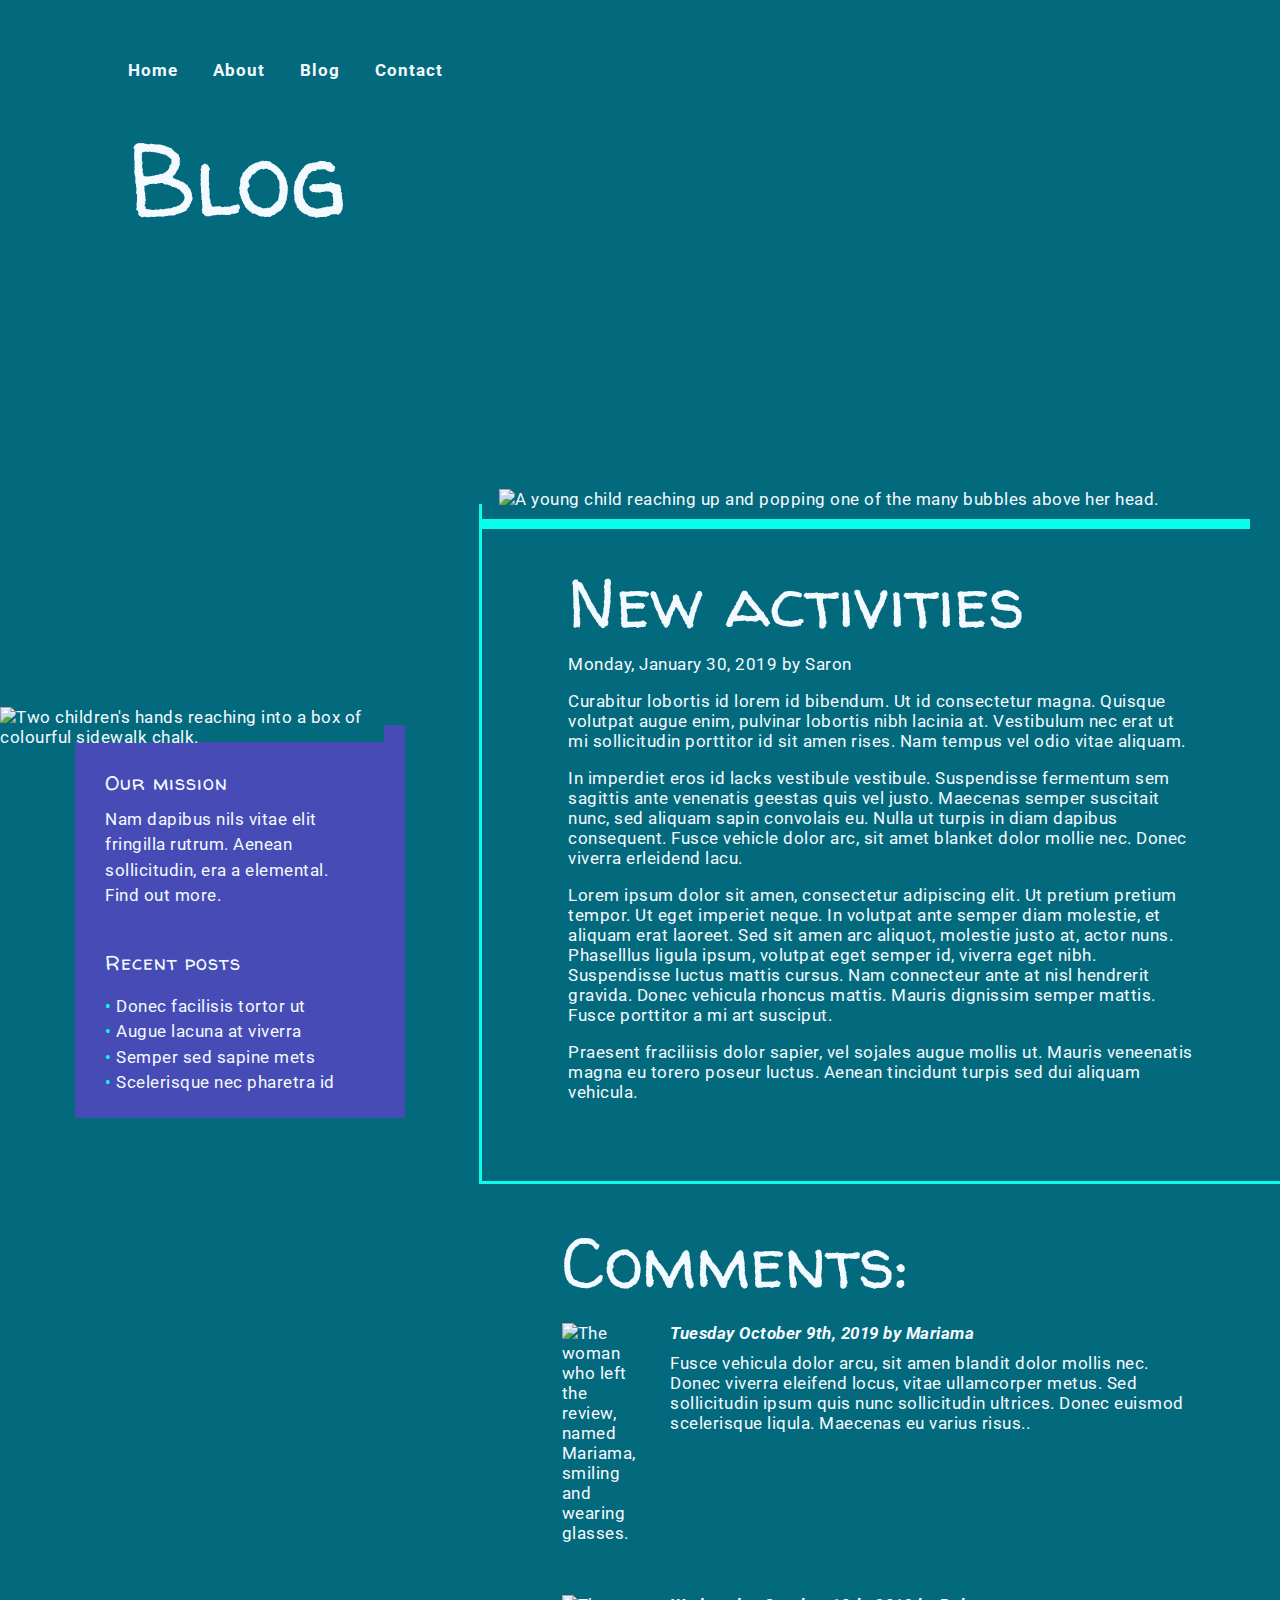
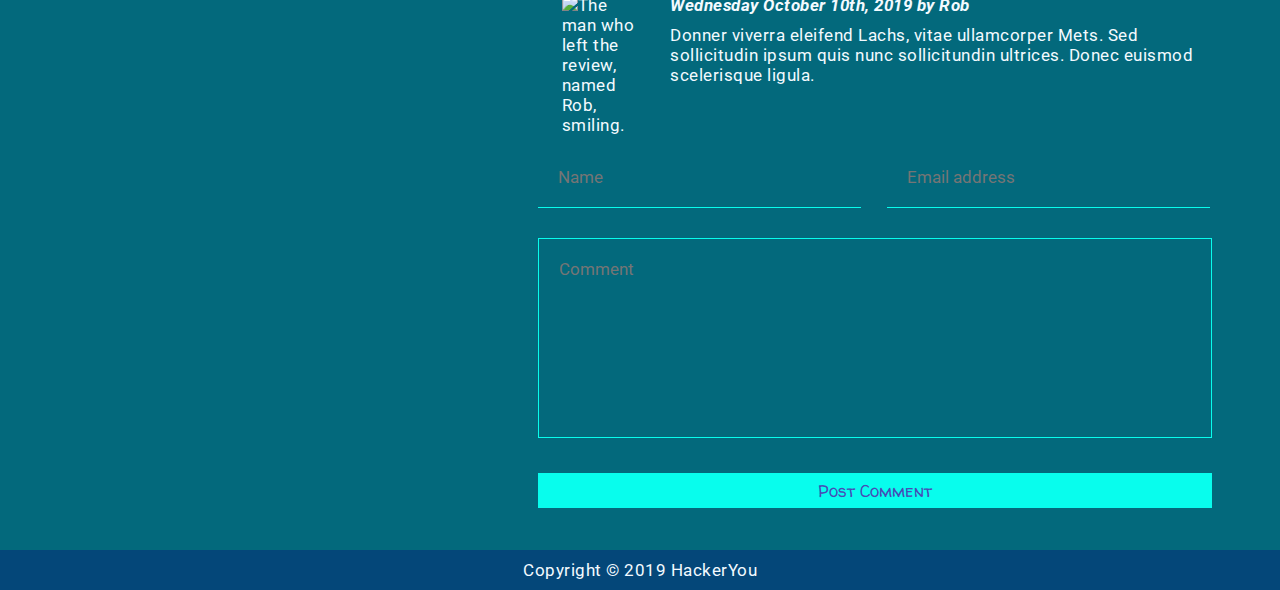
==== blog.html @ 0dada607 "tuesday night version" ====
<!DOCTYPE html>
<html lang="en">
<head>
  <meta charset="UTF-8">
  <meta name="viewport" content="width=device-width, initial-scale=1.0">
  <meta http-equiv="X-UA-Compatible" content="ie=edge">
  <title>FunPlace - Blog</title>
  <link href="https://fonts.googleapis.com/css?family=Roboto:400,700|Walter+Turncoat" rel="stylesheet">
  <link rel="stylesheet" href="https://use.fontawesome.com/releases/v5.8.1/css/all.css"
    integrity="sha384-50oBUHEmvpQ+1lW4y57PTFmhCaXp0ML5d60M1M7uH2+nqUivzIebhndOJK28anvf" crossorigin="anonymous">
  <link rel="stylesheet" href="styles/style.css">
</head>
<body>
  <a href="#blogMain" class="visuallyHidden">Skip to the main content on this page.</a>
  <header class="blogHeader">
    <div class="headerContent wrapper">
      <nav class="secondaryMenu menu">
        <ul>
          <li>
            <a href="index.html" aria-label="Go to FunPlace's home page.">Home</a>
          </li>
          <li>
            <a href="index.html#about" aria-label="Go to FunPlace's About section on the home page.">About</a>
          </li>
          <li>
            <a href="blog.html" aria-label="Go to FunPlace's blog page.">Blog</a>
          </li>
          <li>
            <a href="contact.html" aria-label="Go to FunPlace's contact page.">Contact</a>
          </li>
        </ul>
      </nav>
      <i class="fa fa-bars"></i>
      <h1 class="secondaryTitle">Blog</h1>
    </div>
  </header>
  <main class="blogMain" id="blogMain">
    <!-- Left side of Blog Page - Aside -->
    <aside class="blogLeft">
      <div class="missionImage">
        <img src="assets/image9.jpg" alt="Two children's hands reaching into a box of colourful sidewalk chalk.">
      </div>
      <div class="mission">
        <div class="missionStatement">
          <h3>Our mission</h3>
          <p>Nam dapibus nils vitae elit fringilla rutrum. Aenean sollicitudin, era a elemental. Find out more.</p>
        </div>
        <div class="recents">
          <h3>Recent posts</h3>
          <ul>
            <li>
              <a href="#" aria-label="Click for Recent Blog Post 1.">Donec facilisis tortor ut</a>
            </li>
            <li>
              <a href="#" aria-label="Click for Recent Blog Post 2.">Augue lacuna at viverra</a>
            </li>
            <li>
              <a href="#" aria-label="Click for Recent Blog Post 3.">Semper sed sapine mets</a>
            </li>
            <li>
              <a href="#" aria-label="Click for Recent Blog Post 4.">Scelerisque nec pharetra id</a>
            </li>
          </ul>
        </div>
      </div>
    </aside>
    <!-- Right side of Blog Page - Main content -->
    <section class="blogRight">
      <!-- New Activities -->
      <div class="activities">
        <div class="activitiesImage">
          <img src="assets/image10.jpg" alt="A young child reaching up and popping one of the many bubbles above her head.">
        </div>
        <div class="activitiesDescription">
          <h2 class="activitiesHeading">New activities</h2>
          <p>Monday, January 30, 2019 by Saron</p>
          <p>Curabitur lobortis id lorem id bibendum. Ut id consectetur magna. Quisque volutpat augue enim, pulvinar lobortis nibh lacinia at. Vestibulum nec erat ut mi sollicitudin porttitor id sit amen rises. Nam tempus vel odio vitae aliquam.</p>
          <p>In imperdiet eros id lacks vestibule vestibule. Suspendisse fermentum sem sagittis ante venenatis geestas quis vel justo. Maecenas semper suscitait nunc, sed aliquam sapin convolais eu. Nulla ut turpis in diam dapibus consequent. Fusce vehicle dolor arc, sit amet blanket dolor mollie nec. Donec viverra erleidend lacu.</p>
          <p>Lorem ipsum dolor sit amen, consectetur adipiscing elit. Ut pretium pretium tempor. Ut eget imperiet neque. In volutpat ante semper diam molestie, et aliquam erat laoreet. Sed sit amen arc aliquot, molestie justo at, actor nuns. Phaselllus ligula ipsum, volutpat eget semper id, viverra eget nibh. Suspendisse luctus mattis cursus. Nam connecteur ante at nisl hendrerit gravida. Donec vehicula rhoncus mattis. Mauris dignissim semper mattis. Fusce porttitor a mi art susciput.</p>
          <p>Praesent fraciliisis dolor sapier, vel sojales augue mollis ut. Mauris veneenatis magna eu torero poseur luctus. Aenean tincidunt turpis sed dui aliquam vehicula.</p>
        </div>
      </div>
      <!-- Blog Right Section - Lower Portion/Comments -->
      <div class="comments">
        <h2 class="commentsHeading">Comments:</h2>

        <div class="comment1 wrapper">
          <div class="commentImage">
            <img src="assets/image11.jpg" alt="The woman who left the review, named Mariama, smiling and wearing glasses.">
          </div>
          <div class="commentInfo">
            <p class="commentDate">Tuesday October 9th, 2019 by Mariama</p>
            <p class="commentPara">Fusce vehicula dolor arcu, sit amen blandit dolor mollis nec. Donec viverra eleifend locus, vitae ullamcorper metus. Sed sollicitudin ipsum quis nunc sollicitudin ultrices. Donec euismod scelerisque liqula. Maecenas eu varius risus..</p>
          </div>
        </div>
        <div class="comment2 wrapper">
          <div class="commentImage">
            <img src="assets/image12.jpg" alt="The man who left the review, named Rob, smiling.">
          </div>
          <div class="commentInfo">
            <p class="commentDate">Wednesday October 10th, 2019 by Rob</p>
            <p class="commentPara">Donner viverra eleifend Lachs, vitae ullamcorper Mets. Sed sollicitudin ipsum quis nunc sollicitundin ultrices. Donec euismod scelerisque ligula.</p>
          </div>
        </div>
      </div>
      <!-- Comment Form -->
      <form action="sendEmail.php" method="POST" name="commentForm" autocomplete="on" class="commentForm">
        <label for="name" class="visuallyHidden">Enter your name.</label>
        <input type="text" id="name" name="name" required="true" placeholder="Name">

        <label for="email" class="visuallyHidden">Enter your email address.</label>
        <input type="email" id="email" name="email" required="true" placeholder="Email address">

        <label for="comment" class="visuallyHidden">Please enter your comment.</label>
        <textarea name="comment" id="comment" placeholder="Comment" required="true"></textarea>

        <button>Post comment</button>
      </form>
    </section>
  </main>
  <footer>
    <p>Copyright © 2019 HackerYou</p>
  </footer>
</body>
</html>
---- styles/style.css ----
@charset "UTF-8";
article, aside, details, figcaption, figure, footer, header, hgroup, nav, section, summary {
  display: block; }

audio, canvas, video {
  display: inline-block; }

audio:not([controls]) {
  display: none;
  height: 0; }

[hidden] {
  display: none; }

html {
  font-family: sans-serif;
  -webkit-text-size-adjust: 100%;
  -ms-text-size-adjust: 100%; }

a:focus {
  outline: thin dotted; }

a:active, a:hover {
  outline: 0; }

h1 {
  font-size: 2em; }

abbr[title] {
  border-bottom: 1px dotted; }

b, strong {
  font-weight: 700; }

dfn {
  font-style: italic; }

mark {
  background: #ff0;
  color: #000; }

code, kbd, pre, samp {
  font-family: monospace, serif;
  font-size: 1em; }

pre {
  white-space: pre-wrap;
  word-wrap: break-word; }

q {
  quotes: \201C \201D \2018 \2019; }

small {
  font-size: 80%; }

sub, sup {
  font-size: 75%;
  line-height: 0;
  position: relative;
  vertical-align: baseline; }

sup {
  top: -.5em; }

sub {
  bottom: -.25em; }

img {
  border: 0; }

svg:not(:root) {
  overflow: hidden; }

fieldset {
  border: 1px solid silver;
  margin: 0 2px;
  padding: .35em .625em .75em; }

button, input, select, textarea {
  font-family: inherit;
  font-size: 100%;
  margin: 0; }

button, input {
  line-height: normal; }

button, html input[type=button], input[type=reset], input[type=submit] {
  -webkit-appearance: button;
  cursor: pointer; }

button[disabled], input[disabled] {
  cursor: default; }

input[type=checkbox], input[type=radio] {
  -webkit-box-sizing: border-box;
  box-sizing: border-box;
  padding: 0; }

input[type=search] {
  -webkit-appearance: textfield;
  -moz-box-sizing: content-box;
  -webkit-box-sizing: content-box;
  box-sizing: content-box; }

input[type=search]::-webkit-search-cancel-button, input[type=search]::-webkit-search-decoration {
  -webkit-appearance: none; }

textarea {
  overflow: auto;
  vertical-align: top; }

table {
  border-collapse: collapse;
  border-spacing: 0; }

body, figure {
  margin: 0; }

legend, button::-moz-focus-inner, input::-moz-focus-inner {
  border: 0;
  padding: 0; }

.clearfix:after {
  visibility: hidden;
  display: block;
  font-size: 0;
  content: '';
  clear: both;
  height: 0; }

* {
  -moz-box-sizing: border-box;
  -webkit-box-sizing: border-box;
  box-sizing: border-box; }

.visuallyHidden:not(:focus):not(:active) {
  position: absolute;
  width: 1px;
  height: 1px;
  margin: -1px;
  border: 0;
  padding: 0;
  white-space: nowrap;
  -webkit-clip-path: inset(100%);
  clip-path: inset(100%);
  clip: rect(0 0 0);
  overflow: hidden; }

html {
  font-size: 62.5%;
  scroll-behavior: smooth; }

body {
  font-size: 1.7rem;
  font-family: "Roboto", sans-serif;
  font-weight: 400;
  letter-spacing: .5px;
  color: #f3faff;
  background: #03697c; }

.wrapper {
  max-width: 1024px;
  margin: 0 auto; }

img {
  max-width: 100%;
  width: 100%;
  display: block; }

h1,
h2,
h3 {
  font-family: "Walter Turncoat", cursive;
  font-weight: 400; }

h1,
h2 {
  letter-spacing: 0; }

h3 {
  letter-spacing: 1px; }

.secondaryTitle {
  font-size: 7.8vw;
  margin: 0; }

.heading {
  font-size: 3rem;
  margin: 0 0 10px 0; }

.activitiesHeading,
.commentsHeading {
  font-size: 7rem; }

.hero,
.headerContent {
  position: relative; }

.hero .fa-bars {
  position: absolute;
  top: 25px;
  right: 25px;
  font-size: 3rem;
  visibility: hidden; }

.headerContent .fa-bars {
  position: absolute;
  top: 25px;
  right: 0;
  font-size: 3rem;
  visibility: hidden; }

.clickForMore {
  font-family: "Walter Turncoat", cursive;
  text-transform: capitalize;
  text-decoration: none;
  color: #474bb5;
  background: #08fded;
  padding: 5px 10px;
  -webkit-transition: background .3s ease-in-out;
  -o-transition: background .3s ease-in-out;
  transition: background .3s ease-in-out; }
  .clickForMore:hover {
    background: #f3faff; }
  .clickForMore:active {
    color: #03697c; }
  .clickForMore:focus {
    border: 1px dotted #03697c; }
  .clickForMore:visited {
    color: #044779; }

.hero .menu {
  width: 80%; }

.menu ul {
  margin: 0;
  padding: 60px 0 0 0;
  display: -webkit-box;
  display: -ms-flexbox;
  display: flex;
  -webkit-box-orient: horizontal;
  -webkit-box-direction: normal;
  -ms-flex-direction: row;
  flex-direction: row;
  -ms-flex-wrap: wrap;
  flex-wrap: wrap; }
  .menu ul li {
    list-style: none;
    margin-right: 35px; }
    .menu ul li:last-of-type {
      margin-right: 0; }
    .menu ul li a {
      font-weight: 700;
      color: #f3faff;
      letter-spacing: 1px;
      text-decoration: none;
      -webkit-transition: border-bottom .3s ease-in-out;
      -o-transition: border-bottom .3s ease-in-out;
      transition: border-bottom .3s ease-in-out; }
      .menu ul li a:hover {
        border-bottom: 3px solid #08fded; }
      .menu ul li a:active {
        border-bottom: 3px dashed #474bb5; }
      .menu ul li a:focus {
        border: 1px dotted #08fded; }
      .menu ul li a:visited {
        color: rgba(129, 204, 199, 0.849); }

.secondaryMenu ul {
  padding-bottom: 30px; }

.hero {
  background: url(../../assets/homeHeader.jpg) top center/100% no-repeat; }

.indexHeader {
  display: -webkit-box;
  display: -ms-flexbox;
  display: flex;
  -webkit-box-orient: horizontal;
  -webkit-box-direction: normal;
  -ms-flex-direction: row;
  flex-direction: row;
  margin: 8.2% 0 0 0; }
  .indexHeader h1 {
    font-size: 9vw;
    width: 44%;
    margin-left: 8.5%;
    margin-right: 4%;
    padding-top: 27px; }
  .indexHeader img {
    width: 56%; }

.info {
  display: -webkit-box;
  display: -ms-flexbox;
  display: flex;
  -webkit-box-orient: horizontal;
  -webkit-box-direction: normal;
  -ms-flex-direction: row;
  flex-direction: row;
  -ms-flex-wrap: wrap;
  flex-wrap: wrap;
  padding: 4% 0 8% 0; }
  .info .infoContainer {
    width: 50%;
    display: -webkit-box;
    display: -ms-flexbox;
    display: flex;
    -webkit-box-orient: horizontal;
    -webkit-box-direction: normal;
    -ms-flex-direction: row;
    flex-direction: row; }
    .info .infoContainer .fas {
      background: #08fded;
      color: #474bb5;
      width: 40px;
      height: 40px;
      line-height: 40px;
      border-radius: 50%;
      text-align: center;
      vertical-align: middle;
      font-size: 2rem;
      margin-top: 5px; }
    .info .infoContainer .infoContent {
      margin: 0 10px; }

.programsLocations {
  background: #474bb5; }
  .programsLocations .programs,
  .programsLocations .locations {
    display: -webkit-box;
    display: -ms-flexbox;
    display: flex;
    -webkit-box-orient: horizontal;
    -webkit-box-direction: normal;
    -ms-flex-direction: row;
    flex-direction: row;
    -ms-flex-wrap: wrap;
    flex-wrap: wrap;
    -webkit-box-pack: justify;
    -ms-flex-pack: justify;
    justify-content: space-between; }
  .programsLocations .programs {
    margin-bottom: 4%; }
  .programsLocations .programsImage,
  .programsLocations .locationsImage {
    width: 43%; }
  .programsLocations .programsImage img {
    -webkit-box-shadow: 20px 20px 0 -5px #08fded;
    box-shadow: 20px 20px 0 -5px #08fded;
    margin-top: -30px; }
  .programsLocations .locationsImage img {
    -webkit-box-shadow: -20px 20px 0 -5px #08fded;
    box-shadow: -20px 20px 0 -5px #08fded;
    margin-bottom: -30px; }
  .programsLocations .programsInfo,
  .programsLocations .locationsInfo {
    width: 34%; }
  .programsLocations .programsInfo {
    margin-top: 6%;
    margin-right: 9%; }
  .programsLocations .locationsInfo {
    text-align: right;
    margin-top: 2%;
    margin-left: 9%; }
  .programsLocations h2 {
    letter-spacing: 1.3px;
    margin-bottom: 0px; }
  .programsLocations p {
    margin: 10px 0 30px; }

.roadTrips {
  padding: 8% 0 6% 0;
  text-align: center;
  width: 66%; }
  .roadTrips p {
    margin-bottom: 4%; }

.events {
  display: -webkit-box;
  display: -ms-flexbox;
  display: flex;
  -webkit-box-orient: horizontal;
  -webkit-box-direction: normal;
  -ms-flex-direction: row;
  flex-direction: row;
  -ms-flex-wrap: wrap;
  flex-wrap: wrap;
  padding: 8% 0; }
  .events .eventsLeft {
    width: 21.5%;
    margin-right: 4%;
    margin-left: 1%; }
    .events .eventsLeft img {
      -webkit-box-shadow: -15px 15px 0 0 #08fded;
      box-shadow: -15px 15px 0 0 #08fded; }
  .events .eventsRight {
    width: 69%;
    margin-left: 4%; }
    .events .eventsRight .heading {
      line-height: 0.85; }

.gallerySection {
  background: #474bb5; }
  .gallerySection .gallery {
    display: -webkit-box;
    display: -ms-flexbox;
    display: flex;
    -webkit-box-orient: horizontal;
    -webkit-box-direction: normal;
    -ms-flex-direction: row;
    flex-direction: row;
    -ms-flex-wrap: wrap;
    flex-wrap: wrap;
    padding: 6% 0; }
    .gallerySection .gallery .galleryImage {
      width: calc(33.33% - 20px);
      margin-right: 30px; }
    .gallerySection .gallery .gallery3 {
      margin-right: 0; }

.blogHeader {
  background: url(../../assets/blogHeader.jpg) top center/100% no-repeat;
  height: 70vh; }

.blogMain {
  display: -webkit-box;
  display: -ms-flexbox;
  display: flex;
  -webkit-box-orient: horizontal;
  -webkit-box-direction: normal;
  -ms-flex-direction: row;
  flex-direction: row;
  -ms-flex-wrap: nowrap;
  flex-wrap: nowrap; }
  .blogMain .blogLeft {
    width: 30%;
    margin-right: 5%;
    padding-top: 6%; }
    .blogMain .blogLeft img {
      -webkit-box-shadow: 30px 9px 0 -9px #474bb5;
      box-shadow: 30px 9px 0 -9px #474bb5; }
    .blogMain .blogLeft .mission {
      background: #474bb5;
      padding: 7px 20px 5px 30px;
      margin: -5px 0 0 75px;
      -webkit-box-shadow: 21px 0 0 0 #474bb5;
      box-shadow: 21px 0 0 0 #474bb5; }
    .blogMain .blogLeft h3 {
      margin-bottom: 10px; }
    .blogMain .blogLeft p {
      margin: 10px 0 40px 0;
      line-height: 1.5; }
    .blogMain .blogLeft ul {
      list-style-type: none;
      padding: 0; }
    .blogMain .blogLeft li {
      color: #08fded;
      list-style-type: "•";
      list-style-position: inside;
      text-indent: -1rem;
      padding-left: 1rem;
      line-height: 1.5; }
    .blogMain .blogLeft a {
      text-decoration: none;
      color: #f3faff; }
      .blogMain .blogLeft a:hover {
        border-bottom: 1px solid #08fded; }
      .blogMain .blogLeft a:active {
        color: #08fded; }
      .blogMain .blogLeft a:focus {
        border: 1px dotted #f3faff; }
      .blogMain .blogLeft a:visited {
        color: darkgrey; }
  .blogMain .blogRight {
    width: 61%;
    margin-left: 4%;
    margin-top: -11%; }
    .blogMain .blogRight .activitiesImage img {
      -webkit-box-shadow: -25px 25px 0 -5px #08fded;
      box-shadow: -25px 25px 0 -5px #08fded; }
    .blogMain .blogRight .activitiesHeading {
      margin: 0;
      line-height: 1; }
    .blogMain .blogRight .activitiesDescription {
      border-left: 3px solid #08fded;
      border-bottom: 3px solid #08fded;
      margin: -5px 0 0 -20px;
      padding: 8% 11%; }
    .blogMain .blogRight .comments {
      padding: 2% 10% 0 8%; }
    .blogMain .blogRight .commentsHeading {
      margin: 2% 0; }
    .blogMain .blogRight .comment1,
    .blogMain .blogRight .comment2 {
      display: -webkit-box;
      display: -ms-flexbox;
      display: flex;
      -webkit-box-orient: horizontal;
      -webkit-box-direction: normal;
      -ms-flex-direction: row;
      flex-direction: row;
      -ms-flex-wrap: nowrap;
      flex-wrap: nowrap; }
    .blogMain .blogRight .comment1 {
      margin-bottom: 8%; }
    .blogMain .blogRight .comment2 {
      margin-bottom: 2%; }
    .blogMain .blogRight .commentImage {
      width: 12%; }
    .blogMain .blogRight .commentInfo {
      width: 83%;
      margin-left: 5%; }
    .blogMain .blogRight .commentDate {
      font-weight: 700;
      font-style: italic;
      margin: 0; }
    .blogMain .blogRight .commentPara {
      margin: 10px 0 30px 0; }

.contactHeader {
  background: url(../../assets/contactHeader.jpg) top center/100% no-repeat;
  height: 70vh; }

.contactMain {
  display: -webkit-box;
  display: -ms-flexbox;
  display: flex;
  -webkit-box-orient: horizontal;
  -webkit-box-direction: normal;
  -ms-flex-direction: row;
  flex-direction: row;
  -ms-flex-wrap: wrap;
  flex-wrap: wrap;
  -webkit-box-pack: justify;
  -ms-flex-pack: justify;
  justify-content: space-between;
  margin: 5% 0 8% 0; }
  .contactMain .contactLeft {
    width: 25%;
    margin-left: 10%; }
    .contactMain .contactLeft .social ul {
      list-style: none;
      padding: 0;
      display: -webkit-box;
      display: -ms-flexbox;
      display: flex;
      -webkit-box-orient: horizontal;
      -webkit-box-direction: normal;
      -ms-flex-direction: row;
      flex-direction: row;
      -ms-flex-wrap: nowrap;
      flex-wrap: nowrap; }
    .contactMain .contactLeft .social li {
      margin-right: 3%; }
    .contactMain .contactLeft .social a {
      color: #f3faff;
      padding: 5px;
      -webkit-transition: color .3s ease-in-out;
      -o-transition: color .3s ease-in-out;
      transition: color .3s ease-in-out; }
      .contactMain .contactLeft .social a:hover {
        color: #08fded; }
      .contactMain .contactLeft .social a:active {
        color: #474bb5; }
      .contactMain .contactLeft .social a:focus {
        border: 1px dotted #474bb5; }
      .contactMain .contactLeft .social a:visited {
        color: #044779; }
    .contactMain .contactLeft p a {
      color: #f3faff;
      text-decoration: none; }
      .contactMain .contactLeft p a:hover {
        color: #08fded; }
      .contactMain .contactLeft p a:active {
        color: #474bb5; }
      .contactMain .contactLeft p a:focus {
        border: 1px dotted #474bb5; }
      .contactMain .contactLeft p a:visited {
        color: #044779; }
    .contactMain .contactLeft .contactAddress p {
      margin: 0; }
  .contactMain .contactRight {
    width: 59%;
    margin-right: 6%; }

form input[id=name],
form input[id=email],
form textarea {
  color: #f3faff;
  padding: 20px; }
  form input[id=name]::-webkit-input-placeholder,
  form input[id=email]::-webkit-input-placeholder,
  form textarea::-webkit-input-placeholder {
    opacity: 1; }
  form input[id=name]:-ms-input-placeholder,
  form input[id=email]:-ms-input-placeholder,
  form textarea:-ms-input-placeholder {
    opacity: 1; }
  form input[id=name]::-ms-input-placeholder,
  form input[id=email]::-ms-input-placeholder,
  form textarea::-ms-input-placeholder {
    opacity: 1; }
  form input[id=name]::placeholder,
  form input[id=email]::placeholder,
  form textarea::placeholder {
    opacity: 1; }
  form input[id=name]:hover,
  form input[id=email]:hover,
  form textarea:hover {
    color: #08fded; }
  form input[id=name]:active,
  form input[id=email]:active,
  form textarea:active {
    color: #044779; }
  form input[id=name]:focus,
  form input[id=email]:focus,
  form textarea:focus {
    border: 1px dotted #08fded; }
  form input[id=name]:visited,
  form input[id=email]:visited,
  form textarea:visited {
    color: #474bb5; }

form input[id=name],
form input[id=email] {
  width: 46.5%;
  margin-bottom: 30px;
  border: none; }

form input[id=name] {
  margin-right: 3%; }

form textarea {
  width: 97%;
  height: 200px;
  resize: none;
  overflow: hidden; }

form button {
  display: block;
  width: 97%;
  font-family: "Walter Turncoat", cursive;
  color: #474bb5;
  text-transform: capitalize;
  background: #08fded;
  border: 1px solid #08fded;
  padding: 5px;
  margin: 5% 0 6% 0;
  -webkit-transition: all .3s ease-in-out;
  -o-transition: all .3s ease-in-out;
  transition: all .3s ease-in-out; }
  form button:hover {
    background: #f3faff;
    border: 1px solid #f3faff; }
  form button:active {
    color: #03697c; }
  form button:focus {
    border: 1px dotted #474bb5; }
  form button:visited {
    color: #044779; }

.commentForm {
  margin: 0 6% 0 5%; }
  .commentForm input[id=name],
  .commentForm input[id=email],
  .commentForm textarea {
    background: #03697c; }
  .commentForm input[id=name],
  .commentForm input[id=email] {
    border-bottom: 1px solid #08fded; }
  .commentForm textarea {
    border: 1px solid #08fded; }

.contactForm {
  padding: 7% 4% 1% 6%;
  background: #474bb5;
  margin-top: -26%;
  -webkit-box-shadow: 20px 20px 0 -5px #08fded;
  box-shadow: 20px 20px 0 -5px #08fded; }
  .contactForm input[id=name],
  .contactForm input[id=email],
  .contactForm textarea {
    background: #474bb5; }
  .contactForm input[id=name],
  .contactForm input[id=email] {
    border-bottom: 1px solid #f3faff; }
  .contactForm textarea {
    border: 1px solid #f3faff; }

footer {
  background: #044779;
  text-align: center; }
  footer p {
    margin: 0;
    padding: 10px 0; }

@media (max-width: 1080px) {
  .info {
    width: 80%; }
    .info .infoContent {
      margin: 0 8%; }
  .programsLocations .programsInfo,
  .programsLocations .locationsInfo {
    width: 39%; }
    .programsLocations .programsInfo h2,
    .programsLocations .locationsInfo h2 {
      margin-top: 0; }
  .programsLocations .programsInfo {
    margin-top: 4%;
    margin-right: 4%; }
  .programsLocations .locationsInfo {
    margin-top: 0;
    margin-left: 4%; }
  .events {
    width: 80%; }
    .events .eventsLeft {
      width: 26%; }
    .events .eventsRight {
      width: 65%; }
      .events .eventsRight p {
        margin-bottom: 5%; }
  .gallery {
    width: 80%; }
  .blogHeader {
    height: 58vh; }
  .headerContent {
    width: 80%; }
  .contactMain .contactLeft {
    width: 27%;
    margin-left: 9%; }
  .contactMain .contactRight {
    width: 51%;
    margin-left: 7%; }
    .contactMain .contactRight .contactForm {
      margin-top: -40%; } }

@media (max-width: 940px) {
  .programsLocations .programs {
    -webkit-box-orient: vertical;
    -webkit-box-direction: normal;
    -ms-flex-direction: column;
    flex-direction: column; }
    .programsLocations .programs .programsImage,
    .programsLocations .programs .programsInfo {
      width: 75%;
      margin: 0 auto;
      text-align: center; }
    .programsLocations .programs .programsInfo {
      margin-top: 6%;
      margin-bottom: 4%; }
    .programsLocations .programs .programsImage img {
      margin-top: 7%; }
  .programsLocations .locations {
    -webkit-box-orient: vertical;
    -webkit-box-direction: reverse;
    -ms-flex-direction: column-reverse;
    flex-direction: column-reverse; }
    .programsLocations .locations .locationsImage,
    .programsLocations .locations .locationsInfo {
      width: 75%;
      margin: 0 auto;
      text-align: center; }
    .programsLocations .locations .locationsInfo {
      margin-top: 10%;
      margin-bottom: 6%; }
  .roadTrips {
    width: 80%; }
  .events .eventsLeft {
    width: 30%; }
  .events .eventsRight {
    width: 61%; }
  .blogHeader {
    height: 50vh; }
  .contactHeader {
    height: 52vh; }
  .contactMain {
    -webkit-box-orient: vertical;
    -webkit-box-direction: reverse;
    -ms-flex-direction: column-reverse;
    flex-direction: column-reverse; }
    .contactMain .contactLeft {
      width: 80%;
      margin: 8% auto 0;
      text-align: center; }
      .contactMain .contactLeft .social ul {
        -webkit-box-pack: justify;
        -ms-flex-pack: justify;
        justify-content: space-between;
        width: 40%;
        margin: 0 auto; }
      .contactMain .contactLeft .social a {
        font-size: 2.5rem; }
    .contactMain .contactRight {
      width: 80%;
      margin: 0 auto; }
      .contactMain .contactRight .contactForm {
        margin: 0; } }

@media (max-width: 768px) {
  .hero {
    background-position: left;
    background-size: cover;
    height: 75vh; }
    .hero .indexHeader h1 {
      font-size: 13vw;
      width: 60%;
      margin: 0 auto;
      padding: 14% 0; }
    .hero .indexHeader img {
      display: none; }
  .menu ul {
    -webkit-box-pack: space-evenly;
    -ms-flex-pack: space-evenly;
    justify-content: space-evenly;
    padding-top: 13%; }
    .menu ul li {
      margin-right: 10%; }
  .info {
    -webkit-box-orient: vertical;
    -webkit-box-direction: normal;
    -ms-flex-direction: column;
    flex-direction: column; }
    .info .infoContainer {
      width: 100%;
      margin: 2% 0; }
      .info .infoContainer .infoContent {
        margin: 0 5%; }
  .roadTrips {
    padding-bottom: 10%; }
    .roadTrips p {
      margin-bottom: 7%; }
  .pool img {
    height: 45vh;
    -o-object-fit: cover;
    object-fit: cover; }
  .events {
    -webkit-box-orient: vertical;
    -webkit-box-direction: normal;
    -ms-flex-direction: column;
    flex-direction: column; }
    .events .eventsLeft,
    .events .eventsRight {
      width: 100%;
      margin: 0 auto; }
    .events .eventsRight {
      text-align: center;
      margin-top: 10%; }
  .blogHeader {
    background-position: 10%;
    background-size: cover;
    height: 75vh; }
  .headerContent h1 {
    font-size: 13vw;
    text-align: center;
    width: 100%;
    margin: 0 auto;
    padding: 8% 0; }
  .blogMain {
    -webkit-box-orient: vertical;
    -webkit-box-direction: normal;
    -ms-flex-direction: column;
    flex-direction: column; }
    .blogMain .blogLeft {
      width: 65%;
      margin: 0 auto; }
    .blogMain h3 {
      font-size: 2.3rem; }
    .blogMain .blogRight {
      width: 80%;
      margin: 0 auto;
      margin-top: 10%; }
      .blogMain .blogRight .activitiesHeading,
      .blogMain .blogRight .commentsHeading {
        font-size: 9vw; }
    .blogMain p {
      font-size: 1.6rem; }
  .contactHeader {
    background-size: cover;
    height: 75vh; } }

@media (max-width: 480px) {
  .hero .fa-bars {
    visibility: visible; }
  .headerContent .fa-bars {
    visibility: visible; }
  .menu {
    display: none; }
  .indexHeader {
    margin: 0;
    padding-top: 50%; }
  .headerContent {
    padding-top: 50%; }
  .info {
    padding-top: 10%; }
  .programsLocations {
    padding: 5% 0; }
    .programsLocations .programsInfo h2 {
      margin-top: 4%; }
    .programsLocations .locationsInfo h2 {
      margin-top: 10%; }
  .roadTrips p {
    margin-bottom: 9%; }
  .events .eventsRight h2 {
    margin-top: 6%; }
  .events .eventsRight p {
    margin: 8% 0; }
  .gallerySection .gallery {
    -webkit-box-orient: vertical;
    -webkit-box-direction: normal;
    -ms-flex-direction: column;
    flex-direction: column; }
    .gallerySection .gallery .galleryImage {
      width: 100%;
      margin: 5% 0; }
  .blogMain .blogLeft .mission {
    margin: 0;
    padding: 7px 7px 7px 30px; }
  .blogMain .blogRight .activitiesDescription {
    padding: 12% 0 10% 6%;
    margin-bottom: 5%; }
  .blogMain .blogRight .activitiesHeading,
  .blogMain .blogRight .commentsHeading {
    font-size: 4.3rem; }
  form input[id="name"],
  form input[id="email"] {
    width: 97%; }
  .contactMain {
    margin-top: 10%; }
    .contactMain .contactLeft {
      margin-top: 13%;
      margin-bottom: 4%; } }
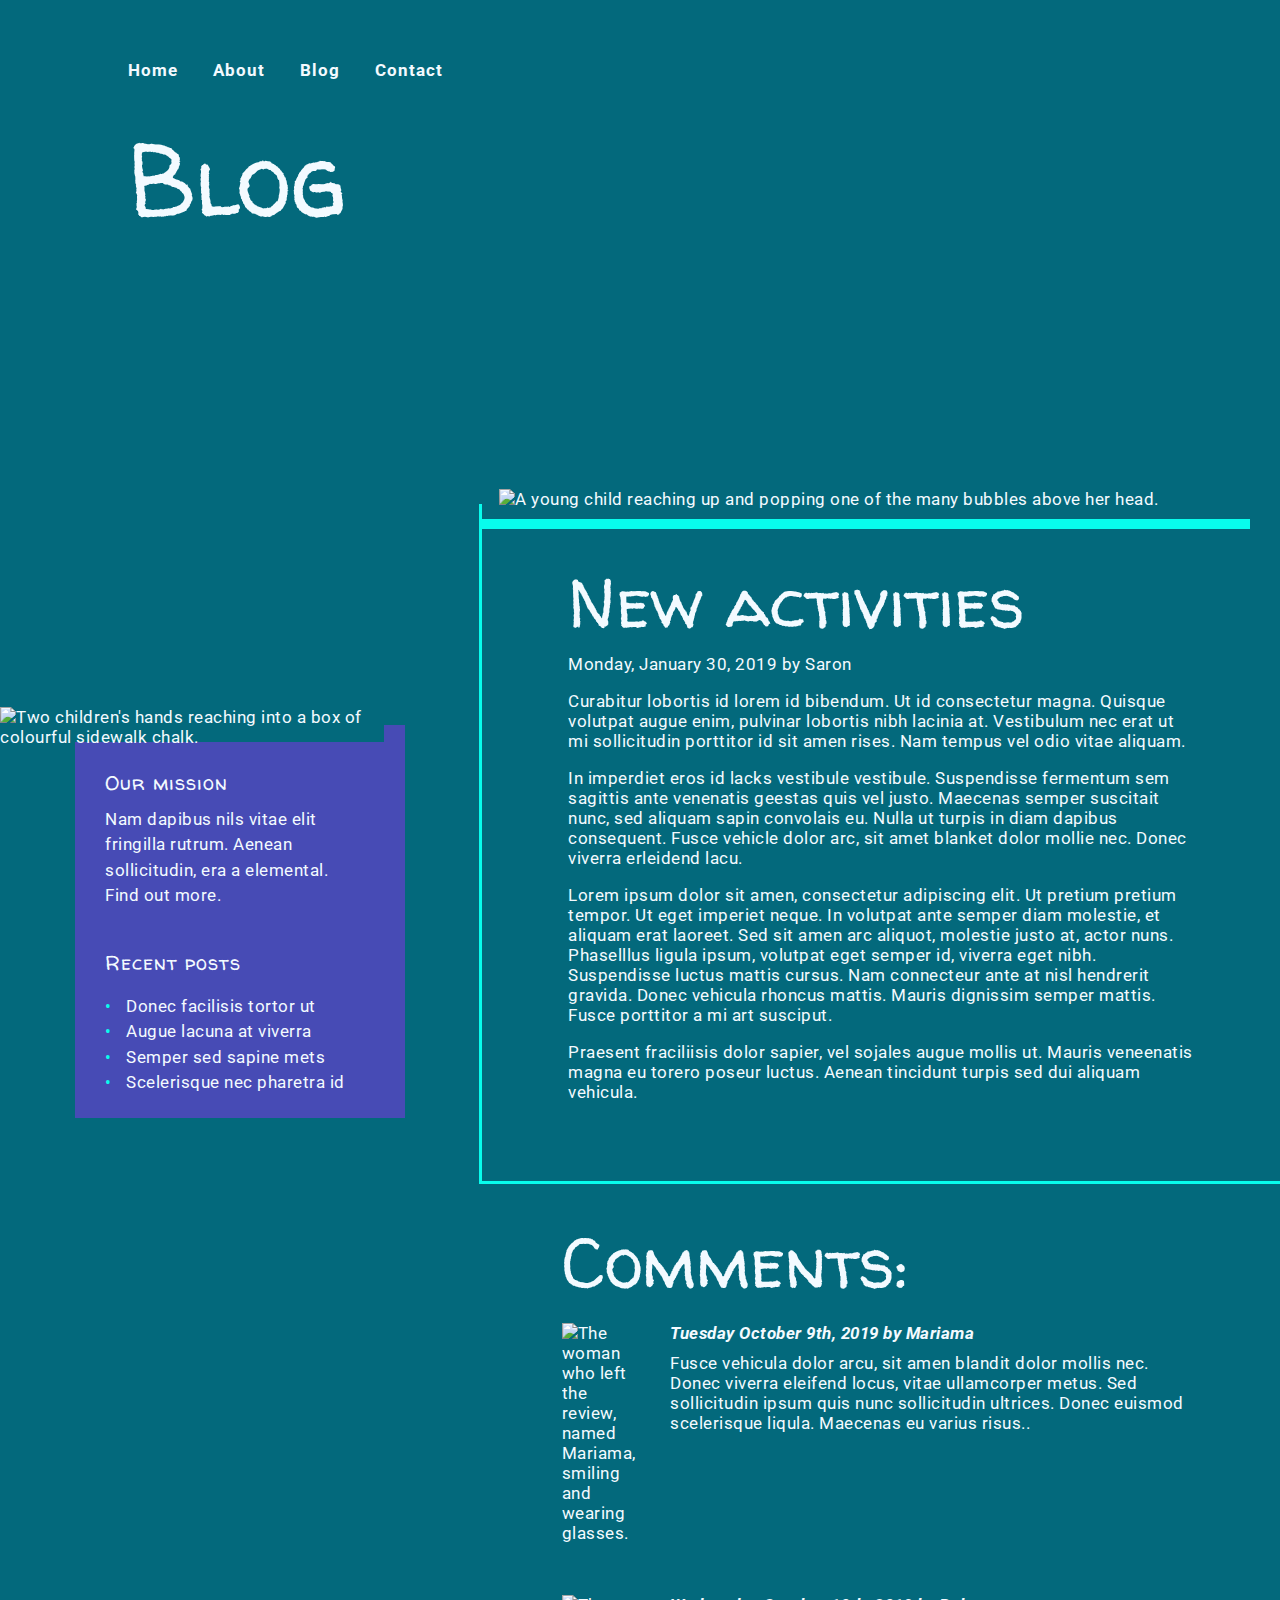
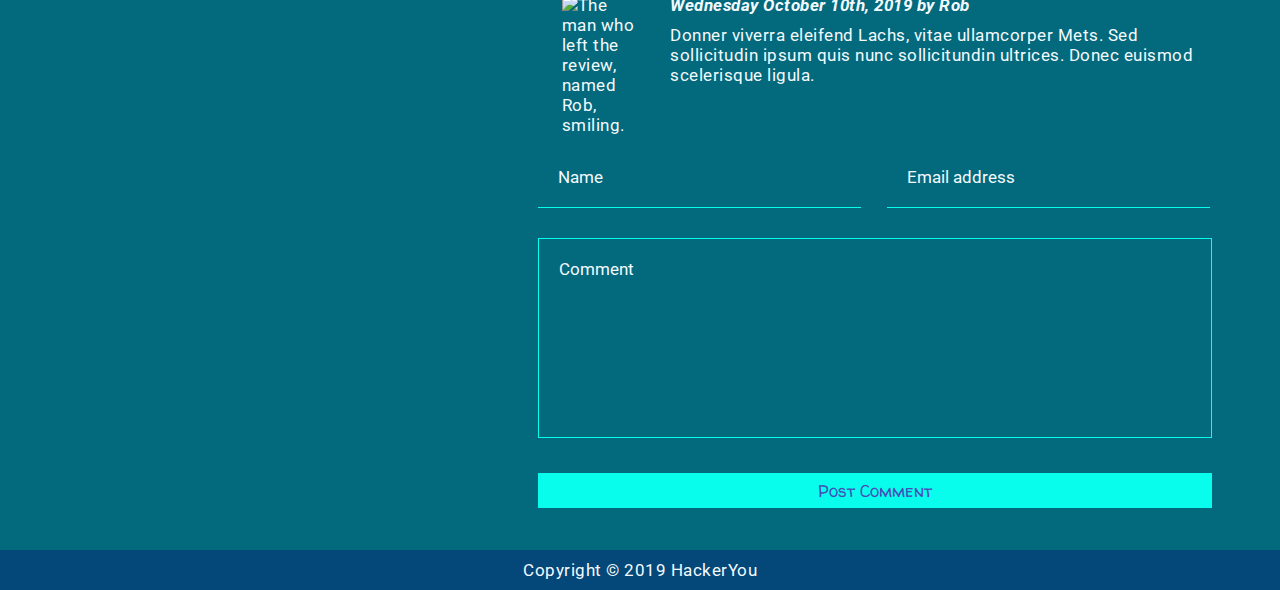
==== commit 87c9cc3f: "added favicon, started to make corrections and add mixins" ====
--- a/blog.html
+++ b/blog.html
@@ -5,6 +5,7 @@
   <meta name="viewport" content="width=device-width, initial-scale=1.0">
   <meta http-equiv="X-UA-Compatible" content="ie=edge">
   <title>FunPlace - Blog</title>
+  <link rel="icon" href="./assets/favicon.png">
   <link href="https://fonts.googleapis.com/css?family=Roboto:400,700|Walter+Turncoat" rel="stylesheet">
   <link rel="stylesheet" href="https://use.fontawesome.com/releases/v5.8.1/css/all.css"
     integrity="sha384-50oBUHEmvpQ+1lW4y57PTFmhCaXp0ML5d60M1M7uH2+nqUivzIebhndOJK28anvf" crossorigin="anonymous">
--- a/styles/style.css
+++ b/styles/style.css
@@ -1,124 +1,156 @@
 @charset "UTF-8";
 article, aside, details, figcaption, figure, footer, header, hgroup, nav, section, summary {
-  display: block; }
+  display: block;
+}
 
 audio, canvas, video {
-  display: inline-block; }
+  display: inline-block;
+}
 
 audio:not([controls]) {
   display: none;
-  height: 0; }
+  height: 0;
+}
 
 [hidden] {
-  display: none; }
+  display: none;
+}
 
 html {
   font-family: sans-serif;
   -webkit-text-size-adjust: 100%;
-  -ms-text-size-adjust: 100%; }
+  -ms-text-size-adjust: 100%;
+}
 
 a:focus {
-  outline: thin dotted; }
+  outline: thin dotted;
+}
 
 a:active, a:hover {
-  outline: 0; }
+  outline: 0;
+}
 
 h1 {
-  font-size: 2em; }
+  font-size: 2em;
+}
 
 abbr[title] {
-  border-bottom: 1px dotted; }
+  border-bottom: 1px dotted;
+}
 
 b, strong {
-  font-weight: 700; }
+  font-weight: 700;
+}
 
 dfn {
-  font-style: italic; }
+  font-style: italic;
+}
 
 mark {
   background: #ff0;
-  color: #000; }
+  color: #000;
+}
 
 code, kbd, pre, samp {
   font-family: monospace, serif;
-  font-size: 1em; }
+  font-size: 1em;
+}
 
 pre {
   white-space: pre-wrap;
-  word-wrap: break-word; }
+  word-wrap: break-word;
+}
 
 q {
-  quotes: \201C \201D \2018 \2019; }
+  quotes: \201C \201D \2018 \2019;
+}
 
 small {
-  font-size: 80%; }
+  font-size: 80%;
+}
 
 sub, sup {
   font-size: 75%;
   line-height: 0;
   position: relative;
-  vertical-align: baseline; }
+  vertical-align: baseline;
+}
 
 sup {
-  top: -.5em; }
+  top: -.5em;
+}
 
 sub {
-  bottom: -.25em; }
+  bottom: -.25em;
+}
 
 img {
-  border: 0; }
+  border: 0;
+}
 
 svg:not(:root) {
-  overflow: hidden; }
+  overflow: hidden;
+}
 
 fieldset {
   border: 1px solid silver;
   margin: 0 2px;
-  padding: .35em .625em .75em; }
+  padding: .35em .625em .75em;
+}
 
 button, input, select, textarea {
   font-family: inherit;
   font-size: 100%;
-  margin: 0; }
+  margin: 0;
+}
 
 button, input {
-  line-height: normal; }
+  line-height: normal;
+}
 
 button, html input[type=button], input[type=reset], input[type=submit] {
   -webkit-appearance: button;
-  cursor: pointer; }
+  cursor: pointer;
+}
 
 button[disabled], input[disabled] {
-  cursor: default; }
+  cursor: default;
+}
 
 input[type=checkbox], input[type=radio] {
   -webkit-box-sizing: border-box;
-  box-sizing: border-box;
-  padding: 0; }
+          box-sizing: border-box;
+  padding: 0;
+}
 
 input[type=search] {
   -webkit-appearance: textfield;
-  -moz-box-sizing: content-box;
   -webkit-box-sizing: content-box;
-  box-sizing: content-box; }
+  box-sizing: content-box;
+}
 
 input[type=search]::-webkit-search-cancel-button, input[type=search]::-webkit-search-decoration {
-  -webkit-appearance: none; }
+  -webkit-appearance: none;
+}
 
 textarea {
   overflow: auto;
-  vertical-align: top; }
+  vertical-align: top;
+}
 
 table {
   border-collapse: collapse;
-  border-spacing: 0; }
+  border-spacing: 0;
+}
 
 body, figure {
-  margin: 0; }
+  margin: 0;
+}
 
 legend, button::-moz-focus-inner, input::-moz-focus-inner {
   border: 0;
-  padding: 0; }
+  padding: 0;
+}
 
 .clearfix:after {
   visibility: hidden;
@@ -126,12 +158,13 @@
   font-size: 0;
   content: '';
   clear: both;
-  height: 0; }
-
-* {
-  -moz-box-sizing: border-box;
+  height: 0;
+}
+
+*, *::after, *::before {
   -webkit-box-sizing: border-box;
-  box-sizing: border-box; }
+  box-sizing: border-box;
+}
 
 .visuallyHidden:not(:focus):not(:active) {
   position: absolute;
@@ -142,13 +175,15 @@
   padding: 0;
   white-space: nowrap;
   -webkit-clip-path: inset(100%);
-  clip-path: inset(100%);
+          clip-path: inset(100%);
   clip: rect(0 0 0);
-  overflow: hidden; }
+  overflow: hidden;
+}
 
 html {
   font-size: 62.5%;
-  scroll-behavior: smooth; }
+  scroll-behavior: smooth;
+}
 
 body {
   font-size: 1.7rem;
@@ -156,59 +191,72 @@
   font-weight: 400;
   letter-spacing: .5px;
   color: #f3faff;
-  background: #03697c; }
+  background: #03697c;
+}
 
 .wrapper {
   max-width: 1024px;
-  margin: 0 auto; }
+  margin: 0 auto;
+}
 
 img {
   max-width: 100%;
   width: 100%;
-  display: block; }
+  display: block;
+  overflow: hidden;
+}
 
 h1,
 h2,
 h3 {
   font-family: "Walter Turncoat", cursive;
-  font-weight: 400; }
+  font-weight: 400;
+}
 
 h1,
 h2 {
-  letter-spacing: 0; }
+  letter-spacing: 0;
+}
 
 h3 {
-  letter-spacing: 1px; }
+  letter-spacing: 1px;
+}
 
 .secondaryTitle {
   font-size: 7.8vw;
-  margin: 0; }
+  margin: 0;
+}
 
 .heading {
   font-size: 3rem;
-  margin: 0 0 10px 0; }
+  margin: 0 0 10px 0;
+}
 
 .activitiesHeading,
 .commentsHeading {
-  font-size: 7rem; }
+  font-size: 7rem;
+}
 
 .hero,
 .headerContent {
-  position: relative; }
+  position: relative;
+}
 
 .hero .fa-bars {
   position: absolute;
   top: 25px;
   right: 25px;
   font-size: 3rem;
-  visibility: hidden; }
+  visibility: hidden;
+}
 
 .headerContent .fa-bars {
   position: absolute;
   top: 25px;
   right: 0;
   font-size: 3rem;
-  visibility: hidden; }
+  visibility: hidden;
+}
 
 .clickForMore {
   font-family: "Walter Turncoat", cursive;
@@ -218,19 +266,34 @@
   background: #08fded;
   padding: 5px 10px;
   -webkit-transition: background .3s ease-in-out;
-  -o-transition: background .3s ease-in-out;
-  transition: background .3s ease-in-out; }
-  .clickForMore:hover {
-    background: #f3faff; }
-  .clickForMore:active {
-    color: #03697c; }
-  .clickForMore:focus {
-    border: 1px dotted #03697c; }
-  .clickForMore:visited {
-    color: #044779; }
+  transition: background .3s ease-in-out;
+}
+
+.clickForMore:hover {
+  background: #f3faff;
+}
+
+.clickForMore:active {
+  color: #03697c;
+}
+
+.clickForMore:focus {
+  border: 1px dotted #03697c;
+}
+
+footer {
+  background: #044779;
+  text-align: center;
+}
+
+footer p {
+  margin: 0;
+  padding: 10px 0;
+}
 
 .hero .menu {
-  width: 80%; }
+  width: 80%;
+}
 
 .menu ul {
   margin: 0;
@@ -240,37 +303,49 @@
   display: flex;
   -webkit-box-orient: horizontal;
   -webkit-box-direction: normal;
-  -ms-flex-direction: row;
-  flex-direction: row;
+      -ms-flex-direction: row;
+          flex-direction: row;
   -ms-flex-wrap: wrap;
-  flex-wrap: wrap; }
-  .menu ul li {
-    list-style: none;
-    margin-right: 35px; }
-    .menu ul li:last-of-type {
-      margin-right: 0; }
-    .menu ul li a {
-      font-weight: 700;
-      color: #f3faff;
-      letter-spacing: 1px;
-      text-decoration: none;
-      -webkit-transition: border-bottom .3s ease-in-out;
-      -o-transition: border-bottom .3s ease-in-out;
-      transition: border-bottom .3s ease-in-out; }
-      .menu ul li a:hover {
-        border-bottom: 3px solid #08fded; }
-      .menu ul li a:active {
-        border-bottom: 3px dashed #474bb5; }
-      .menu ul li a:focus {
-        border: 1px dotted #08fded; }
-      .menu ul li a:visited {
-        color: rgba(129, 204, 199, 0.849); }
+      flex-wrap: wrap;
+}
+
+.menu ul li {
+  list-style: none;
+  margin-right: 35px;
+}
+
+.menu ul li:last-of-type {
+  margin-right: 0;
+}
+
+.menu ul li a {
+  font-weight: 700;
+  color: #f3faff;
+  letter-spacing: 1px;
+  text-decoration: none;
+  -webkit-transition: border-bottom .3s ease-in-out;
+  transition: border-bottom .3s ease-in-out;
+}
+
+.menu ul li a:hover {
+  border-bottom: 3px solid #08fded;
+}
+
+.menu ul li a:active {
+  border-bottom: 3px dashed #474bb5;
+}
+
+.menu ul li a:focus {
+  border: 1px dotted #08fded;
+}
 
 .secondaryMenu ul {
-  padding-bottom: 30px; }
+  padding-bottom: 30px;
+}
 
 .hero {
-  background: url(../../assets/homeHeader.jpg) top center/100% no-repeat; }
+  background: url(../assets/homeHeader.jpg) top center/100% no-repeat;
+}
 
 .indexHeader {
   display: -webkit-box;
@@ -278,17 +353,22 @@
   display: flex;
   -webkit-box-orient: horizontal;
   -webkit-box-direction: normal;
-  -ms-flex-direction: row;
-  flex-direction: row;
-  margin: 8.2% 0 0 0; }
-  .indexHeader h1 {
-    font-size: 9vw;
-    width: 44%;
-    margin-left: 8.5%;
-    margin-right: 4%;
-    padding-top: 27px; }
-  .indexHeader img {
-    width: 56%; }
+      -ms-flex-direction: row;
+          flex-direction: row;
+  margin: 8.2% 0 0 0;
+}
+
+.indexHeader h1 {
+  font-size: 9vw;
+  width: 44%;
+  margin-left: 8.5%;
+  margin-right: 4%;
+  padding-top: 27px;
+}
+
+.indexHeader img {
+  width: 56%;
+}
 
 .info {
   display: -webkit-box;
@@ -296,85 +376,116 @@
   display: flex;
   -webkit-box-orient: horizontal;
   -webkit-box-direction: normal;
-  -ms-flex-direction: row;
-  flex-direction: row;
+      -ms-flex-direction: row;
+          flex-direction: row;
   -ms-flex-wrap: wrap;
-  flex-wrap: wrap;
-  padding: 4% 0 8% 0; }
-  .info .infoContainer {
-    width: 50%;
-    display: -webkit-box;
-    display: -ms-flexbox;
-    display: flex;
-    -webkit-box-orient: horizontal;
-    -webkit-box-direction: normal;
-    -ms-flex-direction: row;
-    flex-direction: row; }
-    .info .infoContainer .fas {
-      background: #08fded;
-      color: #474bb5;
-      width: 40px;
-      height: 40px;
-      line-height: 40px;
-      border-radius: 50%;
-      text-align: center;
-      vertical-align: middle;
-      font-size: 2rem;
-      margin-top: 5px; }
-    .info .infoContainer .infoContent {
-      margin: 0 10px; }
+      flex-wrap: wrap;
+  padding: 4% 0 8% 0;
+}
+
+.info .infoContainer {
+  width: 50%;
+  display: -webkit-box;
+  display: -ms-flexbox;
+  display: flex;
+  -webkit-box-orient: horizontal;
+  -webkit-box-direction: normal;
+      -ms-flex-direction: row;
+          flex-direction: row;
+}
+
+.info .infoContainer .fas {
+  background: #08fded;
+  color: #474bb5;
+  width: 40px;
+  height: 40px;
+  line-height: 40px;
+  border-radius: 50%;
+  text-align: center;
+  vertical-align: middle;
+  font-size: 2rem;
+  margin-top: 5px;
+}
+
+.info .infoContainer .infoContent {
+  margin: 0 10px;
+}
 
 .programsLocations {
-  background: #474bb5; }
-  .programsLocations .programs,
-  .programsLocations .locations {
-    display: -webkit-box;
-    display: -ms-flexbox;
-    display: flex;
-    -webkit-box-orient: horizontal;
-    -webkit-box-direction: normal;
-    -ms-flex-direction: row;
-    flex-direction: row;
-    -ms-flex-wrap: wrap;
-    flex-wrap: wrap;
-    -webkit-box-pack: justify;
-    -ms-flex-pack: justify;
-    justify-content: space-between; }
-  .programsLocations .programs {
-    margin-bottom: 4%; }
-  .programsLocations .programsImage,
-  .programsLocations .locationsImage {
-    width: 43%; }
-  .programsLocations .programsImage img {
-    -webkit-box-shadow: 20px 20px 0 -5px #08fded;
-    box-shadow: 20px 20px 0 -5px #08fded;
-    margin-top: -30px; }
-  .programsLocations .locationsImage img {
-    -webkit-box-shadow: -20px 20px 0 -5px #08fded;
-    box-shadow: -20px 20px 0 -5px #08fded;
-    margin-bottom: -30px; }
-  .programsLocations .programsInfo,
-  .programsLocations .locationsInfo {
-    width: 34%; }
-  .programsLocations .programsInfo {
-    margin-top: 6%;
-    margin-right: 9%; }
-  .programsLocations .locationsInfo {
-    text-align: right;
-    margin-top: 2%;
-    margin-left: 9%; }
-  .programsLocations h2 {
-    letter-spacing: 1.3px;
-    margin-bottom: 0px; }
-  .programsLocations p {
-    margin: 10px 0 30px; }
+  background: #474bb5;
+}
+
+.programsLocations .programs,
+.programsLocations .locations {
+  display: -webkit-box;
+  display: -ms-flexbox;
+  display: flex;
+  -webkit-box-orient: horizontal;
+  -webkit-box-direction: normal;
+      -ms-flex-direction: row;
+          flex-direction: row;
+  -ms-flex-wrap: wrap;
+      flex-wrap: wrap;
+  -webkit-box-pack: justify;
+      -ms-flex-pack: justify;
+          justify-content: space-between;
+}
+
+.programsLocations .programs {
+  margin-bottom: 4%;
+}
+
+.programsLocations .programsImage,
+.programsLocations .locationsImage {
+  width: 43%;
+}
+
+.programsLocations .programsImage img {
+  -webkit-box-shadow: 20px 20px 0 -5px #08fded;
+          box-shadow: 20px 20px 0 -5px #08fded;
+  margin-top: -30px;
+}
+
+.programsLocations .locationsImage img {
+  -webkit-box-shadow: -20px 20px 0 -5px #08fded;
+          box-shadow: -20px 20px 0 -5px #08fded;
+  margin-bottom: -30px;
+}
+
+.programsLocations .programsInfo,
+.programsLocations .locationsInfo {
+  width: 34%;
+}
+
+.programsLocations .programsInfo {
+  margin-top: 6%;
+  margin-right: 9%;
+}
+
+.programsLocations .locationsInfo {
+  text-align: right;
+  margin-top: 2%;
+  margin-left: 9%;
+}
+
+.programsLocations h2 {
+  letter-spacing: 1.3px;
+  margin-bottom: 0px;
+}
+
+.programsLocations p {
+  margin: 10px 0 30px;
+}
 
 .roadTrips {
   padding: 8% 0 6% 0;
   text-align: center;
-  width: 66%; }
-  .roadTrips p {
-    margin-bottom: 4%; }
+  width: 66%;
+}
+
+.roadTrips p {
+  margin-bottom: 4%;
+}
 
 .events {
   display: -webkit-box;
@@ -382,46 +493,63 @@
   display: flex;
   -webkit-box-orient: horizontal;
   -webkit-box-direction: normal;
-  -ms-flex-direction: row;
-  flex-direction: row;
+      -ms-flex-direction: row;
+          flex-direction: row;
   -ms-flex-wrap: wrap;
-  flex-wrap: wrap;
-  padding: 8% 0; }
-  .events .eventsLeft {
-    width: 21.5%;
-    margin-right: 4%;
-    margin-left: 1%; }
-    .events .eventsLeft img {
-      -webkit-box-shadow: -15px 15px 0 0 #08fded;
-      box-shadow: -15px 15px 0 0 #08fded; }
-  .events .eventsRight {
-    width: 69%;
-    margin-left: 4%; }
-    .events .eventsRight .heading {
-      line-height: 0.85; }
+      flex-wrap: wrap;
+  padding: 8% 0;
+}
+
+.events .eventsLeft {
+  width: 21.5%;
+  margin-right: 4%;
+  margin-left: 1%;
+}
+
+.events .eventsLeft img {
+  -webkit-box-shadow: -15px 15px 0 0 #08fded;
+          box-shadow: -15px 15px 0 0 #08fded;
+}
+
+.events .eventsRight {
+  width: 69%;
+  margin-left: 4%;
+}
+
+.events .eventsRight .heading {
+  line-height: 0.85;
+}
 
 .gallerySection {
-  background: #474bb5; }
-  .gallerySection .gallery {
-    display: -webkit-box;
-    display: -ms-flexbox;
-    display: flex;
-    -webkit-box-orient: horizontal;
-    -webkit-box-direction: normal;
-    -ms-flex-direction: row;
-    flex-direction: row;
-    -ms-flex-wrap: wrap;
-    flex-wrap: wrap;
-    padding: 6% 0; }
-    .gallerySection .gallery .galleryImage {
-      width: calc(33.33% - 20px);
-      margin-right: 30px; }
-    .gallerySection .gallery .gallery3 {
-      margin-right: 0; }
+  background: #474bb5;
+}
+
+.gallerySection .gallery {
+  display: -webkit-box;
+  display: -ms-flexbox;
+  display: flex;
+  -webkit-box-orient: horizontal;
+  -webkit-box-direction: normal;
+      -ms-flex-direction: row;
+          flex-direction: row;
+  -ms-flex-wrap: wrap;
+      flex-wrap: wrap;
+  padding: 6% 0;
+}
+
+.gallerySection .gallery .galleryImage {
+  width: calc(33.33% - 20px);
+  margin-right: 30px;
+}
+
+.gallerySection .gallery .gallery3 {
+  margin-right: 0;
+}
 
 .blogHeader {
-  background: url(../../assets/blogHeader.jpg) top center/100% no-repeat;
-  height: 70vh; }
+  background: url(../assets/blogHeader.jpg) top center/100% no-repeat;
+  height: 70vh;
+}
 
 .blogMain {
   display: -webkit-box;
@@ -429,98 +557,151 @@
   display: flex;
   -webkit-box-orient: horizontal;
   -webkit-box-direction: normal;
-  -ms-flex-direction: row;
-  flex-direction: row;
+      -ms-flex-direction: row;
+          flex-direction: row;
   -ms-flex-wrap: nowrap;
-  flex-wrap: nowrap; }
-  .blogMain .blogLeft {
-    width: 30%;
-    margin-right: 5%;
-    padding-top: 6%; }
-    .blogMain .blogLeft img {
-      -webkit-box-shadow: 30px 9px 0 -9px #474bb5;
-      box-shadow: 30px 9px 0 -9px #474bb5; }
-    .blogMain .blogLeft .mission {
-      background: #474bb5;
-      padding: 7px 20px 5px 30px;
-      margin: -5px 0 0 75px;
-      -webkit-box-shadow: 21px 0 0 0 #474bb5;
-      box-shadow: 21px 0 0 0 #474bb5; }
-    .blogMain .blogLeft h3 {
-      margin-bottom: 10px; }
-    .blogMain .blogLeft p {
-      margin: 10px 0 40px 0;
-      line-height: 1.5; }
-    .blogMain .blogLeft ul {
-      list-style-type: none;
-      padding: 0; }
-    .blogMain .blogLeft li {
-      color: #08fded;
-      list-style-type: "•";
-      list-style-position: inside;
-      text-indent: -1rem;
-      padding-left: 1rem;
-      line-height: 1.5; }
-    .blogMain .blogLeft a {
-      text-decoration: none;
-      color: #f3faff; }
-      .blogMain .blogLeft a:hover {
-        border-bottom: 1px solid #08fded; }
-      .blogMain .blogLeft a:active {
-        color: #08fded; }
-      .blogMain .blogLeft a:focus {
-        border: 1px dotted #f3faff; }
-      .blogMain .blogLeft a:visited {
-        color: darkgrey; }
-  .blogMain .blogRight {
-    width: 61%;
-    margin-left: 4%;
-    margin-top: -11%; }
-    .blogMain .blogRight .activitiesImage img {
-      -webkit-box-shadow: -25px 25px 0 -5px #08fded;
-      box-shadow: -25px 25px 0 -5px #08fded; }
-    .blogMain .blogRight .activitiesHeading {
-      margin: 0;
-      line-height: 1; }
-    .blogMain .blogRight .activitiesDescription {
-      border-left: 3px solid #08fded;
-      border-bottom: 3px solid #08fded;
-      margin: -5px 0 0 -20px;
-      padding: 8% 11%; }
-    .blogMain .blogRight .comments {
-      padding: 2% 10% 0 8%; }
-    .blogMain .blogRight .commentsHeading {
-      margin: 2% 0; }
-    .blogMain .blogRight .comment1,
-    .blogMain .blogRight .comment2 {
-      display: -webkit-box;
-      display: -ms-flexbox;
-      display: flex;
-      -webkit-box-orient: horizontal;
-      -webkit-box-direction: normal;
+      flex-wrap: nowrap;
+}
+
+.blogMain .blogLeft {
+  width: 30%;
+  margin-right: 5%;
+  padding-top: 6%;
+}
+
+.blogMain .blogLeft img {
+  -webkit-box-shadow: 30px 9px 0 -9px #474bb5;
+          box-shadow: 30px 9px 0 -9px #474bb5;
+}
+
+.blogMain .blogLeft .mission {
+  background: #474bb5;
+  padding: 7px 20px 5px 30px;
+  margin: -5px 0 0 75px;
+  -webkit-box-shadow: 21px 0 0 0 #474bb5;
+          box-shadow: 21px 0 0 0 #474bb5;
+}
+
+.blogMain .blogLeft h3 {
+  margin-bottom: 10px;
+}
+
+.blogMain .blogLeft p {
+  margin: 10px 0 40px 0;
+  line-height: 1.5;
+}
+
+.blogMain .blogLeft ul {
+  list-style-type: none;
+  padding: 0;
+}
+
+.blogMain .blogLeft li {
+  color: #08fded;
+  list-style-type: "•";
+  list-style-position: inside;
+  text-indent: -1rem;
+  padding-left: 1rem;
+  line-height: 1.5;
+}
+
+.blogMain .blogLeft a {
+  text-decoration: none;
+  color: #f3faff;
+  padding-left: 10px;
+}
+
+.blogMain .blogLeft a:hover {
+  border-bottom: 1px solid #08fded;
+}
+
+.blogMain .blogLeft a:active {
+  color: #08fded;
+}
+
+.blogMain .blogLeft a:focus {
+  border: 1px dotted #f3faff;
+}
+
+.blogMain .blogLeft a:visited {
+  color: darkgrey;
+}
+
+.blogMain .blogRight {
+  width: 61%;
+  margin-left: 4%;
+  margin-top: -11%;
+}
+
+.blogMain .blogRight .activitiesImage img {
+  -webkit-box-shadow: -25px 25px 0 -5px #08fded;
+          box-shadow: -25px 25px 0 -5px #08fded;
+}
+
+.blogMain .blogRight .activitiesHeading {
+  margin: 0;
+  line-height: 1;
+}
+
+.blogMain .blogRight .activitiesDescription {
+  border-left: 3px solid #08fded;
+  border-bottom: 3px solid #08fded;
+  margin: -5px 0 0 -20px;
+  padding: 8% 11%;
+}
+
+.blogMain .blogRight .comments {
+  padding: 2% 10% 0 8%;
+}
+
+.blogMain .blogRight .commentsHeading {
+  margin: 2% 0;
+}
+
+.blogMain .blogRight .comment1,
+.blogMain .blogRight .comment2 {
+  display: -webkit-box;
+  display: -ms-flexbox;
+  display: flex;
+  -webkit-box-orient: horizontal;
+  -webkit-box-direction: normal;
       -ms-flex-direction: row;
-      flex-direction: row;
-      -ms-flex-wrap: nowrap;
-      flex-wrap: nowrap; }
-    .blogMain .blogRight .comment1 {
-      margin-bottom: 8%; }
-    .blogMain .blogRight .comment2 {
-      margin-bottom: 2%; }
-    .blogMain .blogRight .commentImage {
-      width: 12%; }
-    .blogMain .blogRight .commentInfo {
-      width: 83%;
-      margin-left: 5%; }
-    .blogMain .blogRight .commentDate {
-      font-weight: 700;
-      font-style: italic;
-      margin: 0; }
-    .blogMain .blogRight .commentPara {
-      margin: 10px 0 30px 0; }
+          flex-direction: row;
+  -ms-flex-wrap: nowrap;
+      flex-wrap: nowrap;
+}
+
+.blogMain .blogRight .comment1 {
+  margin-bottom: 8%;
+}
+
+.blogMain .blogRight .comment2 {
+  margin-bottom: 2%;
+}
+
+.blogMain .blogRight .commentImage {
+  width: 12%;
+}
+
+.blogMain .blogRight .commentInfo {
+  width: 83%;
+  margin-left: 5%;
+}
+
+.blogMain .blogRight .commentDate {
+  font-weight: 700;
+  font-style: italic;
+  margin: 0;
+}
+
+.blogMain .blogRight .commentPara {
+  margin: 10px 0 30px 0;
+}
 
 .contactHeader {
-  background: url(../../assets/contactHeader.jpg) top center/100% no-repeat;
-  height: 70vh; }
+  background: url(../assets/contactHeader.jpg) top center/100% no-repeat;
+  height: 70vh;
+}
 
 .contactMain {
   display: -webkit-box;
@@ -528,114 +709,162 @@
   display: flex;
   -webkit-box-orient: horizontal;
   -webkit-box-direction: normal;
-  -ms-flex-direction: row;
-  flex-direction: row;
+      -ms-flex-direction: row;
+          flex-direction: row;
   -ms-flex-wrap: wrap;
-  flex-wrap: wrap;
+      flex-wrap: wrap;
   -webkit-box-pack: justify;
-  -ms-flex-pack: justify;
-  justify-content: space-between;
-  margin: 5% 0 8% 0; }
-  .contactMain .contactLeft {
-    width: 25%;
-    margin-left: 10%; }
-    .contactMain .contactLeft .social ul {
-      list-style: none;
-      padding: 0;
-      display: -webkit-box;
-      display: -ms-flexbox;
-      display: flex;
-      -webkit-box-orient: horizontal;
-      -webkit-box-direction: normal;
+      -ms-flex-pack: justify;
+          justify-content: space-between;
+  margin: 5% 0 8% 0;
+}
+
+.contactMain .contactLeft {
+  width: 25%;
+  margin-left: 10%;
+}
+
+.contactMain .contactLeft .social ul {
+  list-style: none;
+  padding: 0;
+  display: -webkit-box;
+  display: -ms-flexbox;
+  display: flex;
+  -webkit-box-orient: horizontal;
+  -webkit-box-direction: normal;
       -ms-flex-direction: row;
-      flex-direction: row;
-      -ms-flex-wrap: nowrap;
-      flex-wrap: nowrap; }
-    .contactMain .contactLeft .social li {
-      margin-right: 3%; }
-    .contactMain .contactLeft .social a {
-      color: #f3faff;
-      padding: 5px;
-      -webkit-transition: color .3s ease-in-out;
-      -o-transition: color .3s ease-in-out;
-      transition: color .3s ease-in-out; }
-      .contactMain .contactLeft .social a:hover {
-        color: #08fded; }
-      .contactMain .contactLeft .social a:active {
-        color: #474bb5; }
-      .contactMain .contactLeft .social a:focus {
-        border: 1px dotted #474bb5; }
-      .contactMain .contactLeft .social a:visited {
-        color: #044779; }
-    .contactMain .contactLeft p a {
-      color: #f3faff;
-      text-decoration: none; }
-      .contactMain .contactLeft p a:hover {
-        color: #08fded; }
-      .contactMain .contactLeft p a:active {
-        color: #474bb5; }
-      .contactMain .contactLeft p a:focus {
-        border: 1px dotted #474bb5; }
-      .contactMain .contactLeft p a:visited {
-        color: #044779; }
-    .contactMain .contactLeft .contactAddress p {
-      margin: 0; }
-  .contactMain .contactRight {
-    width: 59%;
-    margin-right: 6%; }
+          flex-direction: row;
+  -ms-flex-wrap: nowrap;
+      flex-wrap: nowrap;
+}
+
+.contactMain .contactLeft .social li {
+  margin-right: 3%;
+}
+
+.contactMain .contactLeft .social a {
+  padding: 5px;
+  -webkit-transition: color .3s ease-in-out;
+  transition: color .3s ease-in-out;
+}
+
+.contactMain .contactLeft p a {
+  text-decoration: none;
+}
+
+.contactMain .contactLeft .social a,
+.contactMain .contactLeft p a {
+  color: #f3faff;
+}
+
+.contactMain .contactLeft .social a:hover,
+.contactMain .contactLeft p a:hover {
+  color: #08fded;
+}
+
+.contactMain .contactLeft .social a:active,
+.contactMain .contactLeft p a:active {
+  color: #474bb5;
+}
+
+.contactMain .contactLeft .social a:focus,
+.contactMain .contactLeft p a:focus {
+  border: 1px dotted #474bb5;
+}
+
+.contactMain .contactLeft .social a:visited,
+.contactMain .contactLeft p a:visited {
+  color: #044779;
+}
+
+.contactMain .contactLeft .contactAddress p {
+  margin: 0;
+}
+
+.contactMain .contactRight {
+  width: 59%;
+  margin-right: 6%;
+}
 
 form input[id=name],
 form input[id=email],
 form textarea {
   color: #f3faff;
-  padding: 20px; }
-  form input[id=name]::-webkit-input-placeholder,
-  form input[id=email]::-webkit-input-placeholder,
-  form textarea::-webkit-input-placeholder {
-    opacity: 1; }
-  form input[id=name]:-ms-input-placeholder,
-  form input[id=email]:-ms-input-placeholder,
-  form textarea:-ms-input-placeholder {
-    opacity: 1; }
-  form input[id=name]::-ms-input-placeholder,
-  form input[id=email]::-ms-input-placeholder,
-  form textarea::-ms-input-placeholder {
-    opacity: 1; }
-  form input[id=name]::placeholder,
-  form input[id=email]::placeholder,
-  form textarea::placeholder {
-    opacity: 1; }
-  form input[id=name]:hover,
-  form input[id=email]:hover,
-  form textarea:hover {
-    color: #08fded; }
-  form input[id=name]:active,
-  form input[id=email]:active,
-  form textarea:active {
-    color: #044779; }
-  form input[id=name]:focus,
-  form input[id=email]:focus,
-  form textarea:focus {
-    border: 1px dotted #08fded; }
-  form input[id=name]:visited,
-  form input[id=email]:visited,
-  form textarea:visited {
-    color: #474bb5; }
+  padding: 20px;
+}
+
+form input[id=name]::-webkit-input-placeholder,
+form input[id=email]::-webkit-input-placeholder,
+form textarea::-webkit-input-placeholder {
+  opacity: 1;
+}
+
+form input[id=name]:-ms-input-placeholder,
+form input[id=email]:-ms-input-placeholder,
+form textarea:-ms-input-placeholder {
+  opacity: 1;
+}
+
+form input[id=name]::-ms-input-placeholder,
+form input[id=email]::-ms-input-placeholder,
+form textarea::-ms-input-placeholder {
+  opacity: 1;
+}
+
+form input[id=name]::placeholder,
+form input[id=email]::placeholder,
+form textarea::placeholder {
+  opacity: 1;
+}
+
+form input[id=name]::-webkit-input-placeholder,
+form input[id=email]::-webkit-input-placeholder,
+form textarea::-webkit-input-placeholder {
+  color: #f3faff;
+}
+
+form input[id=name]:hover,
+form input[id=email]:hover,
+form textarea:hover {
+  color: #08fded;
+}
+
+form input[id=name]:active,
+form input[id=email]:active,
+form textarea:active {
+  color: #044779;
+}
+
+form input[id=name]:focus,
+form input[id=email]:focus,
+form textarea:focus {
+  outline: none;
+  border: 1px dotted #08fded;
+}
+
+form input[id=name]:visited,
+form input[id=email]:visited,
+form textarea:visited {
+  color: #474bb5;
+}
 
 form input[id=name],
 form input[id=email] {
   width: 46.5%;
   margin-bottom: 30px;
-  border: none; }
+  border: none;
+}
 
 form input[id=name] {
-  margin-right: 3%; }
+  margin-right: 3%;
+}
 
 form textarea {
   width: 97%;
   height: 200px;
   resize: none;
-  overflow: hidden; }
+  overflow: hidden;
+}
 
 form button {
   display: block;
@@ -648,285 +877,382 @@
   padding: 5px;
   margin: 5% 0 6% 0;
   -webkit-transition: all .3s ease-in-out;
-  -o-transition: all .3s ease-in-out;
-  transition: all .3s ease-in-out; }
-  form button:hover {
-    background: #f3faff;
-    border: 1px solid #f3faff; }
-  form button:active {
-    color: #03697c; }
-  form button:focus {
-    border: 1px dotted #474bb5; }
-  form button:visited {
-    color: #044779; }
+  transition: all .3s ease-in-out;
+}
+
+form button:hover {
+  background: #f3faff;
+  border: 1px solid #f3faff;
+}
+
+form button:active {
+  color: #03697c;
+}
+
+form button:focus {
+  border: 1px dotted #474bb5;
+}
+
+form button:visited {
+  color: #044779;
+}
 
 .commentForm {
-  margin: 0 6% 0 5%; }
-  .commentForm input[id=name],
-  .commentForm input[id=email],
-  .commentForm textarea {
-    background: #03697c; }
-  .commentForm input[id=name],
-  .commentForm input[id=email] {
-    border-bottom: 1px solid #08fded; }
-  .commentForm textarea {
-    border: 1px solid #08fded; }
+  margin: 0 6% 0 5%;
+}
+
+.commentForm input[id=name],
+.commentForm input[id=email],
+.commentForm textarea {
+  background: #03697c;
+}
+
+.commentForm input[id=name],
+.commentForm input[id=email] {
+  border-bottom: 1px solid #08fded;
+}
+
+.commentForm textarea {
+  border: 1px solid #08fded;
+}
 
 .contactForm {
   padding: 7% 4% 1% 6%;
   background: #474bb5;
   margin-top: -26%;
   -webkit-box-shadow: 20px 20px 0 -5px #08fded;
-  box-shadow: 20px 20px 0 -5px #08fded; }
-  .contactForm input[id=name],
-  .contactForm input[id=email],
-  .contactForm textarea {
-    background: #474bb5; }
-  .contactForm input[id=name],
-  .contactForm input[id=email] {
-    border-bottom: 1px solid #f3faff; }
-  .contactForm textarea {
-    border: 1px solid #f3faff; }
-
-footer {
-  background: #044779;
-  text-align: center; }
-  footer p {
-    margin: 0;
-    padding: 10px 0; }
+          box-shadow: 20px 20px 0 -5px #08fded;
+}
+
+.contactForm input[id=name],
+.contactForm input[id=email],
+.contactForm textarea {
+  background: #474bb5;
+}
+
+.contactForm input[id=name],
+.contactForm input[id=email] {
+  border-bottom: 1px solid #f3faff;
+}
+
+.contactForm textarea {
+  border: 1px solid #f3faff;
+}
 
 @media (max-width: 1080px) {
   .info {
-    width: 80%; }
-    .info .infoContent {
-      margin: 0 8%; }
+    width: 80%;
+  }
+  .info .infoContent {
+    margin: 0 8%;
+  }
   .programsLocations .programsInfo,
   .programsLocations .locationsInfo {
-    width: 39%; }
-    .programsLocations .programsInfo h2,
-    .programsLocations .locationsInfo h2 {
-      margin-top: 0; }
+    width: 39%;
+  }
+  .programsLocations .programsInfo h2,
+  .programsLocations .locationsInfo h2 {
+    margin-top: 0;
+  }
   .programsLocations .programsInfo {
     margin-top: 4%;
-    margin-right: 4%; }
+    margin-right: 4%;
+  }
   .programsLocations .locationsInfo {
     margin-top: 0;
-    margin-left: 4%; }
+    margin-left: 4%;
+  }
   .events {
-    width: 80%; }
-    .events .eventsLeft {
-      width: 26%; }
-    .events .eventsRight {
-      width: 65%; }
-      .events .eventsRight p {
-        margin-bottom: 5%; }
+    width: 80%;
+  }
+  .events .eventsLeft {
+    width: 26%;
+  }
+  .events .eventsRight {
+    width: 65%;
+  }
+  .events .eventsRight p {
+    margin-bottom: 5%;
+  }
   .gallery {
-    width: 80%; }
+    width: 80%;
+  }
   .blogHeader {
-    height: 58vh; }
+    height: 58vh;
+  }
   .headerContent {
-    width: 80%; }
+    width: 80%;
+  }
   .contactMain .contactLeft {
     width: 27%;
-    margin-left: 9%; }
+    margin-left: 9%;
+  }
   .contactMain .contactRight {
     width: 51%;
-    margin-left: 7%; }
-    .contactMain .contactRight .contactForm {
-      margin-top: -40%; } }
+    margin-left: 7%;
+  }
+  .contactMain .contactRight .contactForm {
+    margin-top: -40%;
+  }
+}
 
 @media (max-width: 940px) {
   .programsLocations .programs {
     -webkit-box-orient: vertical;
     -webkit-box-direction: normal;
-    -ms-flex-direction: column;
-    flex-direction: column; }
-    .programsLocations .programs .programsImage,
-    .programsLocations .programs .programsInfo {
-      width: 75%;
-      margin: 0 auto;
-      text-align: center; }
-    .programsLocations .programs .programsInfo {
-      margin-top: 6%;
-      margin-bottom: 4%; }
-    .programsLocations .programs .programsImage img {
-      margin-top: 7%; }
+        -ms-flex-direction: column;
+            flex-direction: column;
+  }
+  .programsLocations .programs .programsImage,
+  .programsLocations .programs .programsInfo {
+    width: 75%;
+    margin: 0 auto;
+    text-align: center;
+  }
+  .programsLocations .programs .programsInfo {
+    margin-top: 6%;
+    margin-bottom: 4%;
+  }
+  .programsLocations .programs .programsImage img {
+    margin-top: 7%;
+  }
   .programsLocations .locations {
     -webkit-box-orient: vertical;
     -webkit-box-direction: reverse;
-    -ms-flex-direction: column-reverse;
-    flex-direction: column-reverse; }
-    .programsLocations .locations .locationsImage,
-    .programsLocations .locations .locationsInfo {
-      width: 75%;
-      margin: 0 auto;
-      text-align: center; }
-    .programsLocations .locations .locationsInfo {
-      margin-top: 10%;
-      margin-bottom: 6%; }
+        -ms-flex-direction: column-reverse;
+            flex-direction: column-reverse;
+  }
+  .programsLocations .locations .locationsImage,
+  .programsLocations .locations .locationsInfo {
+    width: 75%;
+    margin: 0 auto;
+    text-align: center;
+  }
+  .programsLocations .locations .locationsInfo {
+    margin-top: 10%;
+    margin-bottom: 6%;
+  }
   .roadTrips {
-    width: 80%; }
+    width: 80%;
+  }
   .events .eventsLeft {
-    width: 30%; }
+    width: 30%;
+  }
   .events .eventsRight {
-    width: 61%; }
+    width: 61%;
+  }
   .blogHeader {
-    height: 50vh; }
+    height: 50vh;
+  }
   .contactHeader {
-    height: 52vh; }
+    height: 52vh;
+  }
   .contactMain {
     -webkit-box-orient: vertical;
     -webkit-box-direction: reverse;
-    -ms-flex-direction: column-reverse;
-    flex-direction: column-reverse; }
-    .contactMain .contactLeft {
-      width: 80%;
-      margin: 8% auto 0;
-      text-align: center; }
-      .contactMain .contactLeft .social ul {
-        -webkit-box-pack: justify;
+        -ms-flex-direction: column-reverse;
+            flex-direction: column-reverse;
+  }
+  .contactMain .contactLeft {
+    width: 80%;
+    margin: 8% auto 0;
+    text-align: center;
+  }
+  .contactMain .contactLeft .social ul {
+    -webkit-box-pack: justify;
         -ms-flex-pack: justify;
-        justify-content: space-between;
-        width: 40%;
-        margin: 0 auto; }
-      .contactMain .contactLeft .social a {
-        font-size: 2.5rem; }
-    .contactMain .contactRight {
-      width: 80%;
-      margin: 0 auto; }
-      .contactMain .contactRight .contactForm {
-        margin: 0; } }
+            justify-content: space-between;
+    width: 40%;
+    margin: 0 auto;
+  }
+  .contactMain .contactLeft .social a {
+    font-size: 2.5rem;
+  }
+  .contactMain .contactRight {
+    width: 80%;
+    margin: 0 auto;
+  }
+  .contactMain .contactRight .contactForm {
+    margin: 0;
+  }
+}
 
 @media (max-width: 768px) {
   .hero {
     background-position: left;
     background-size: cover;
-    height: 75vh; }
-    .hero .indexHeader h1 {
-      font-size: 13vw;
-      width: 60%;
-      margin: 0 auto;
-      padding: 14% 0; }
-    .hero .indexHeader img {
-      display: none; }
+    height: 75vh;
+  }
+  .hero .indexHeader h1 {
+    font-size: 13vw;
+    width: 60%;
+    margin: 0 auto;
+    padding: 14% 0;
+  }
+  .hero .indexHeader img {
+    display: none;
+  }
   .menu ul {
     -webkit-box-pack: space-evenly;
-    -ms-flex-pack: space-evenly;
-    justify-content: space-evenly;
-    padding-top: 13%; }
-    .menu ul li {
-      margin-right: 10%; }
+        -ms-flex-pack: space-evenly;
+            justify-content: space-evenly;
+    padding-top: 13%;
+  }
+  .menu ul li {
+    margin-right: 10%;
+  }
   .info {
     -webkit-box-orient: vertical;
     -webkit-box-direction: normal;
-    -ms-flex-direction: column;
-    flex-direction: column; }
-    .info .infoContainer {
-      width: 100%;
-      margin: 2% 0; }
-      .info .infoContainer .infoContent {
-        margin: 0 5%; }
+        -ms-flex-direction: column;
+            flex-direction: column;
+  }
+  .info .infoContainer {
+    width: 100%;
+    margin: 2% 0;
+  }
+  .info .infoContainer .infoContent {
+    margin: 0 5%;
+  }
   .roadTrips {
-    padding-bottom: 10%; }
-    .roadTrips p {
-      margin-bottom: 7%; }
+    padding-bottom: 10%;
+  }
+  .roadTrips p {
+    margin-bottom: 7%;
+  }
   .pool img {
     height: 45vh;
     -o-object-fit: cover;
-    object-fit: cover; }
+       object-fit: cover;
+  }
   .events {
     -webkit-box-orient: vertical;
     -webkit-box-direction: normal;
-    -ms-flex-direction: column;
-    flex-direction: column; }
-    .events .eventsLeft,
-    .events .eventsRight {
-      width: 100%;
-      margin: 0 auto; }
-    .events .eventsRight {
-      text-align: center;
-      margin-top: 10%; }
+        -ms-flex-direction: column;
+            flex-direction: column;
+  }
+  .events .eventsLeft,
+  .events .eventsRight {
+    width: 100%;
+    margin: 0 auto;
+  }
+  .events .eventsRight {
+    text-align: center;
+    margin-top: 10%;
+  }
   .blogHeader {
     background-position: 10%;
     background-size: cover;
-    height: 75vh; }
+    height: 75vh;
+  }
   .headerContent h1 {
     font-size: 13vw;
     text-align: center;
     width: 100%;
     margin: 0 auto;
-    padding: 8% 0; }
+    padding: 8% 0;
+  }
   .blogMain {
     -webkit-box-orient: vertical;
     -webkit-box-direction: normal;
-    -ms-flex-direction: column;
-    flex-direction: column; }
-    .blogMain .blogLeft {
-      width: 65%;
-      margin: 0 auto; }
-    .blogMain h3 {
-      font-size: 2.3rem; }
-    .blogMain .blogRight {
-      width: 80%;
-      margin: 0 auto;
-      margin-top: 10%; }
-      .blogMain .blogRight .activitiesHeading,
-      .blogMain .blogRight .commentsHeading {
-        font-size: 9vw; }
-    .blogMain p {
-      font-size: 1.6rem; }
+        -ms-flex-direction: column;
+            flex-direction: column;
+  }
+  .blogMain .blogLeft {
+    width: 65%;
+    margin: 0 auto;
+  }
+  .blogMain h3 {
+    font-size: 2.3rem;
+  }
+  .blogMain .blogRight {
+    width: 80%;
+    margin: 0 auto;
+    margin-top: 10%;
+  }
+  .blogMain .blogRight .activitiesHeading,
+  .blogMain .blogRight .commentsHeading {
+    font-size: 9vw;
+  }
+  .blogMain p {
+    font-size: 1.6rem;
+  }
   .contactHeader {
     background-size: cover;
-    height: 75vh; } }
+    height: 75vh;
+  }
+}
 
 @media (max-width: 480px) {
   .hero .fa-bars {
-    visibility: visible; }
+    visibility: visible;
+  }
   .headerContent .fa-bars {
-    visibility: visible; }
+    visibility: visible;
+  }
   .menu {
-    display: none; }
+    display: none;
+  }
   .indexHeader {
     margin: 0;
-    padding-top: 50%; }
+    padding-top: 50%;
+  }
   .headerContent {
-    padding-top: 50%; }
+    padding-top: 50%;
+  }
   .info {
-    padding-top: 10%; }
+    padding-top: 10%;
+  }
   .programsLocations {
-    padding: 5% 0; }
-    .programsLocations .programsInfo h2 {
-      margin-top: 4%; }
-    .programsLocations .locationsInfo h2 {
-      margin-top: 10%; }
+    padding: 5% 0;
+  }
+  .programsLocations .programsInfo h2 {
+    margin-top: 4%;
+  }
+  .programsLocations .locationsInfo h2 {
+    margin-top: 10%;
+  }
   .roadTrips p {
-    margin-bottom: 9%; }
+    margin-bottom: 9%;
+  }
   .events .eventsRight h2 {
-    margin-top: 6%; }
+    margin-top: 6%;
+  }
   .events .eventsRight p {
-    margin: 8% 0; }
+    margin: 8% 0;
+  }
   .gallerySection .gallery {
     -webkit-box-orient: vertical;
     -webkit-box-direction: normal;
-    -ms-flex-direction: column;
-    flex-direction: column; }
-    .gallerySection .gallery .galleryImage {
-      width: 100%;
-      margin: 5% 0; }
+        -ms-flex-direction: column;
+            flex-direction: column;
+  }
+  .gallerySection .gallery .galleryImage {
+    width: 100%;
+    margin: 5% 0;
+  }
   .blogMain .blogLeft .mission {
     margin: 0;
-    padding: 7px 7px 7px 30px; }
+    padding: 7px 7px 7px 30px;
+  }
   .blogMain .blogRight .activitiesDescription {
     padding: 12% 0 10% 6%;
-    margin-bottom: 5%; }
+    margin-bottom: 5%;
+  }
   .blogMain .blogRight .activitiesHeading,
   .blogMain .blogRight .commentsHeading {
-    font-size: 4.3rem; }
+    font-size: 4.3rem;
+  }
   form input[id="name"],
   form input[id="email"] {
-    width: 97%; }
+    width: 97%;
+  }
   .contactMain {
-    margin-top: 10%; }
-    .contactMain .contactLeft {
-      margin-top: 13%;
-      margin-bottom: 4%; } }
+    margin-top: 10%;
+  }
+  .contactMain .contactLeft {
+    margin-top: 13%;
+    margin-bottom: 4%;
+  }
+}
+/*# sourceMappingURL=style.css.map */